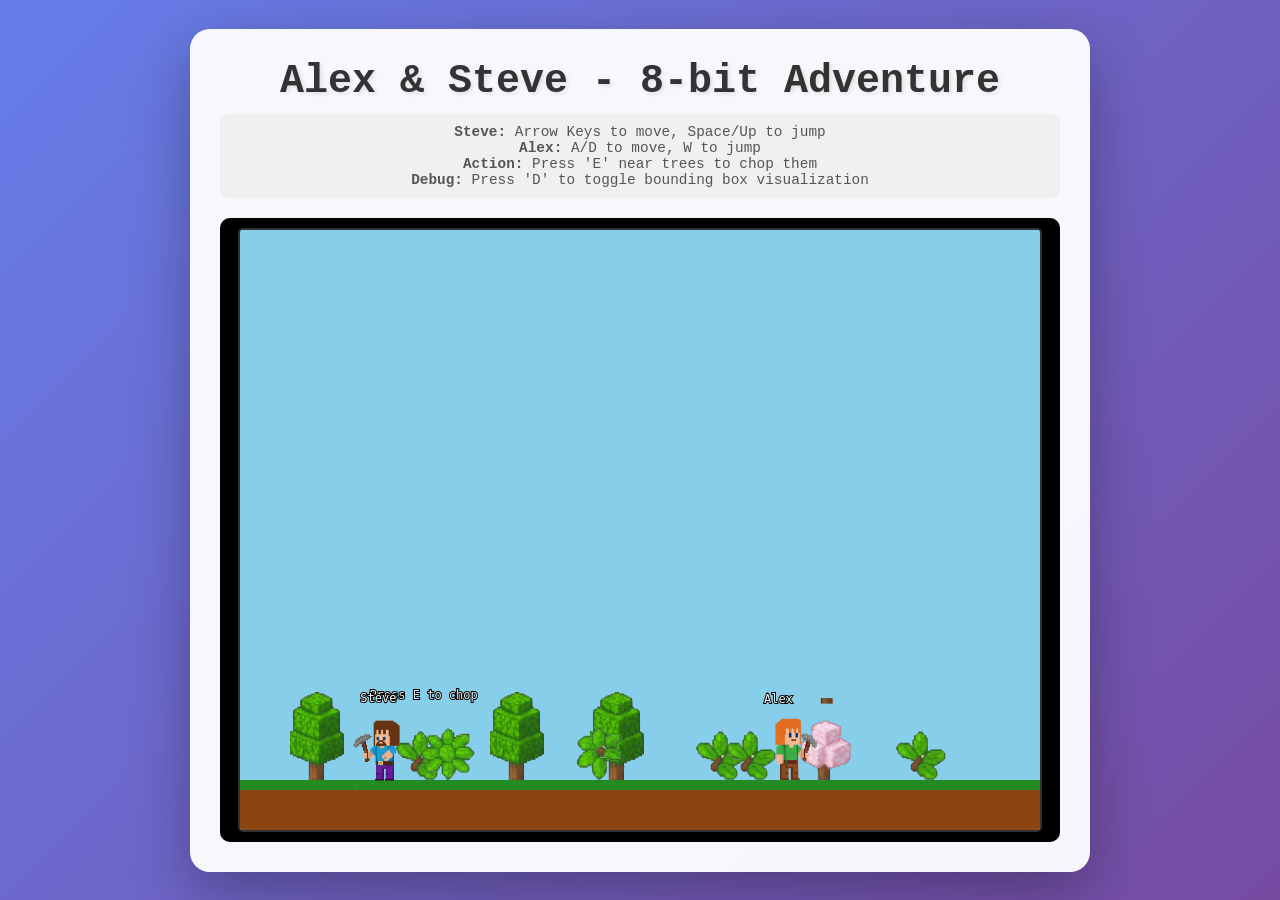
==== index.html @ bdf014c3 "Initial commit: 8-bit adventure game with tree chopping and particle effects" ====
<!DOCTYPE html>
<html lang="en">
<head>
    <meta charset="UTF-8">
    <meta name="viewport" content="width=device-width, initial-scale=1.0">
    <title>Alex & Steve - 8-bit Game</title>
    <link rel="stylesheet" href="style.css">
</head>
<body>
    <div class="container">
        <header>
            <h1>Alex & Steve - 8-bit Adventure</h1>
            <div class="controls-info">
                <p><strong>Steve:</strong> Arrow Keys to move, Space/Up to jump</p>
                <p><strong>Alex:</strong> A/D to move, W to jump</p>
                <p><strong>Action:</strong> Press 'E' near trees to chop them</p>
                <p><strong>Debug:</strong> Press 'D' to toggle bounding box visualization</p>
            </div>
        </header>
        <div class="game-wrapper">
            <canvas id="gameCanvas" width="800" height="600"></canvas>
        </div>
        <div class="loading" id="loading">
            <p>Loading sprite sheets...</p>
        </div>
    </div>
    <script src="game.js"></script>
</body>
</html>
---- style.css ----
* {
    margin: 0;
    padding: 0;
    box-sizing: border-box;
}

body {
    font-family: 'Courier New', monospace;
    background: linear-gradient(135deg, #667eea 0%, #764ba2 100%);
    min-height: 100vh;
    display: flex;
    justify-content: center;
    align-items: center;
    padding: 20px;
}

.container {
    background: rgba(255, 255, 255, 0.95);
    border-radius: 20px;
    box-shadow: 0 20px 60px rgba(0, 0, 0, 0.3);
    padding: 30px;
    max-width: 900px;
    width: 100%;
}

header {
    text-align: center;
    margin-bottom: 20px;
}

h1 {
    color: #333;
    font-size: 2.5em;
    margin-bottom: 10px;
    text-shadow: 2px 2px 4px rgba(0, 0, 0, 0.1);
}

.controls-info {
    background: #f0f0f0;
    padding: 10px;
    border-radius: 8px;
    margin-top: 10px;
}

.controls-info p {
    color: #555;
    font-size: 0.9em;
}

.game-wrapper {
    display: flex;
    justify-content: center;
    background: #000;
    border-radius: 10px;
    padding: 10px;
    box-shadow: inset 0 0 20px rgba(0, 0, 0, 0.5);
}

#gameCanvas {
    display: block;
    border: 2px solid #333;
    border-radius: 5px;
    background: #87CEEB;
    image-rendering: pixelated;
    image-rendering: -moz-crisp-edges;
    image-rendering: crisp-edges;
}

.loading {
    text-align: center;
    margin-top: 20px;
    color: #666;
    font-size: 1.1em;
}

.loading.hidden {
    display: none;
}
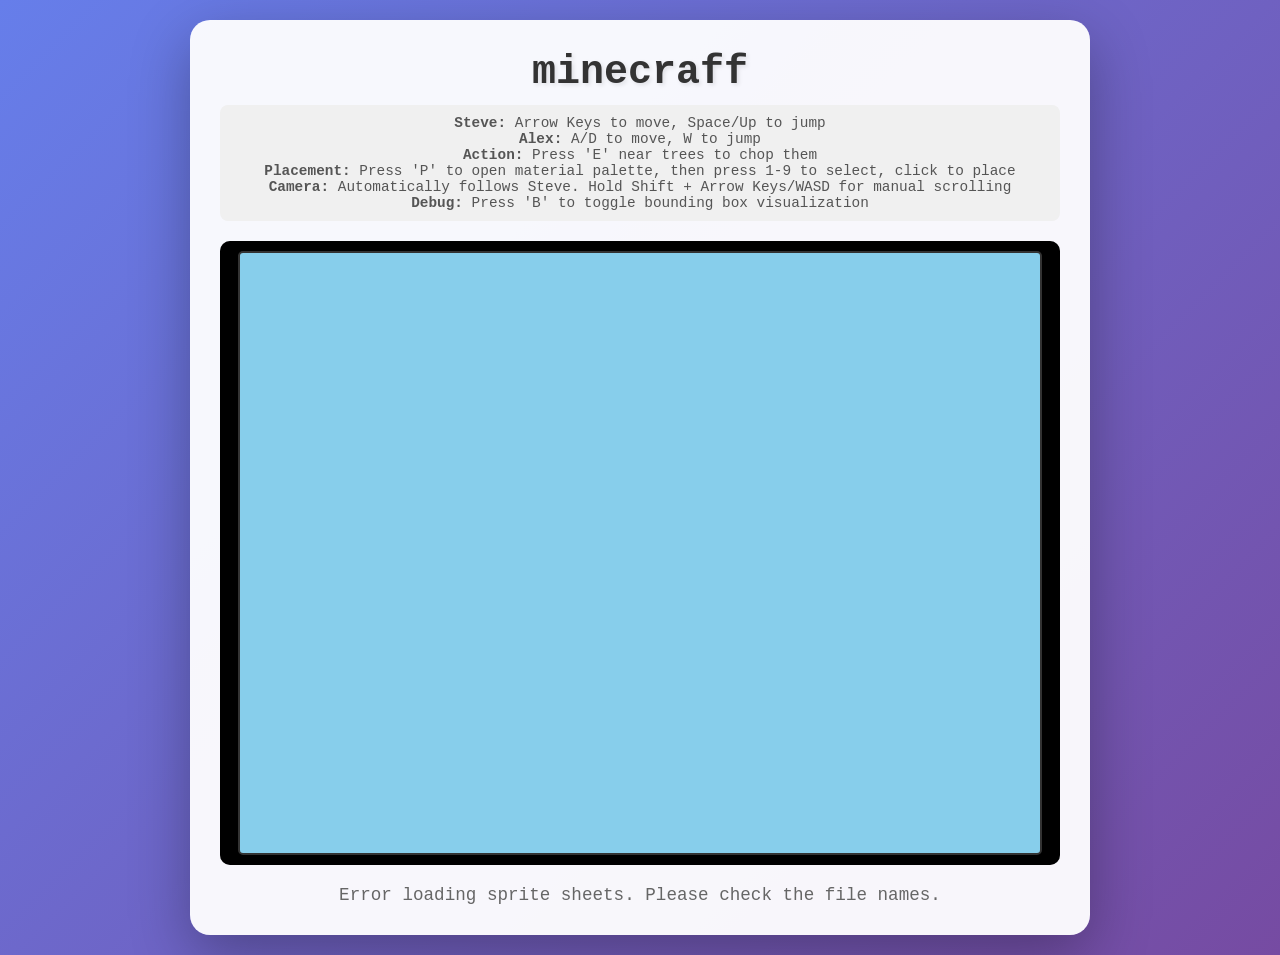
==== commit 1fca7101: "chore: sync working game.js baseline into feature branch" ====
--- a/index.html
+++ b/index.html
@@ -3,18 +3,20 @@
 <head>
     <meta charset="UTF-8">
     <meta name="viewport" content="width=device-width, initial-scale=1.0">
-    <title>Alex & Steve - 8-bit Game</title>
+    <title>minecraff</title>
     <link rel="stylesheet" href="style.css">
 </head>
 <body>
     <div class="container">
         <header>
-            <h1>Alex & Steve - 8-bit Adventure</h1>
+            <h1>minecraff</h1>
             <div class="controls-info">
                 <p><strong>Steve:</strong> Arrow Keys to move, Space/Up to jump</p>
                 <p><strong>Alex:</strong> A/D to move, W to jump</p>
                 <p><strong>Action:</strong> Press 'E' near trees to chop them</p>
-                <p><strong>Debug:</strong> Press 'D' to toggle bounding box visualization</p>
+                <p><strong>Placement:</strong> Press 'P' to open material palette, then press 1-9 to select, click to place</p>
+                <p><strong>Camera:</strong> Automatically follows Steve. Hold Shift + Arrow Keys/WASD for manual scrolling</p>
+                <p><strong>Debug:</strong> Press 'B' to toggle bounding box visualization</p>
             </div>
         </header>
         <div class="game-wrapper">
--- a/style.css
+++ b/style.css
@@ -77,3 +77,6 @@
     display: none;
 }
 
+
+
+
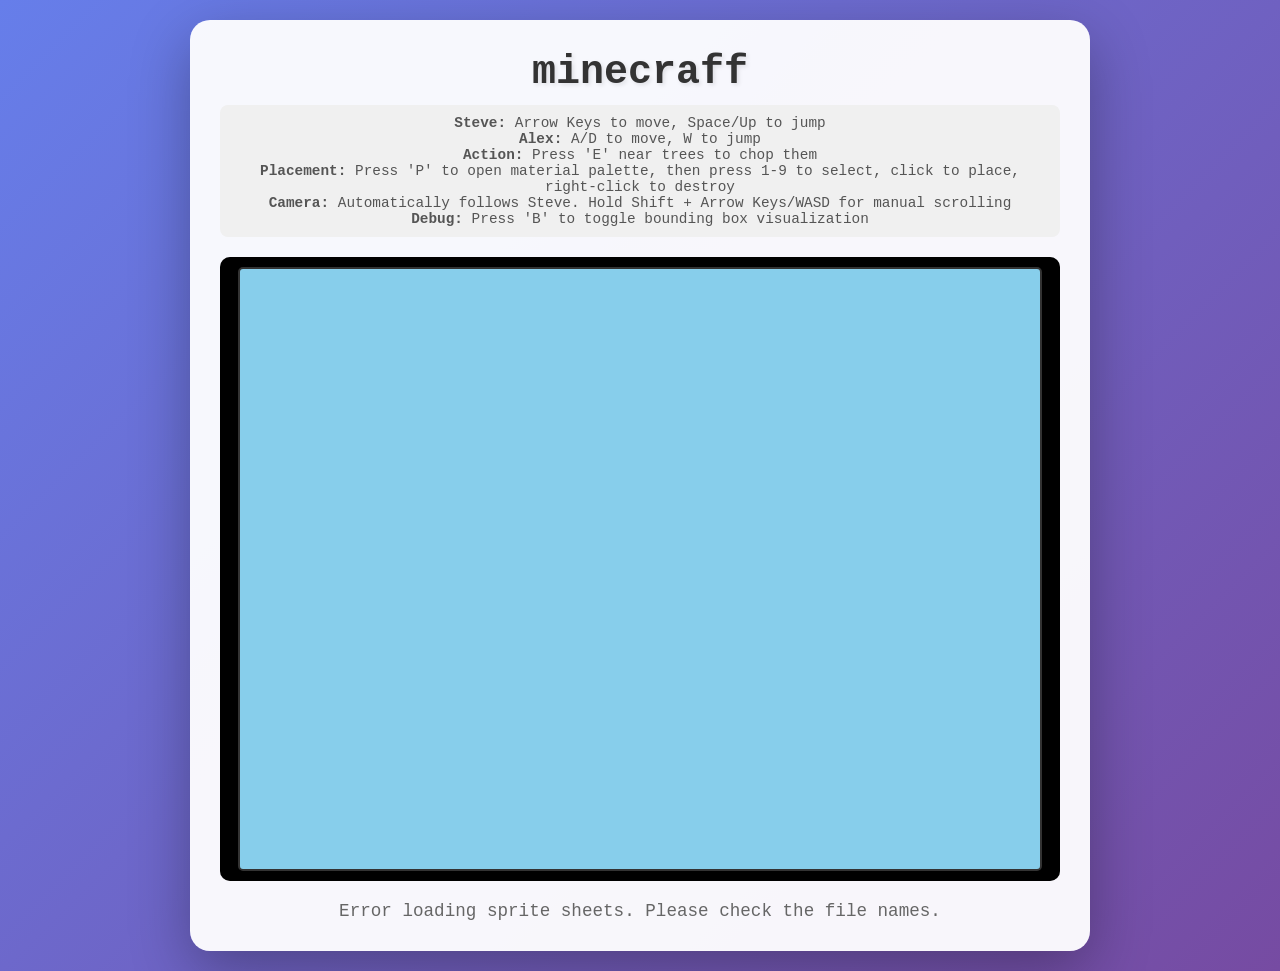
==== commit e7ad4a8f: "feat: right-click to destroy placed tiles and return material to inventory" ====
--- a/index.html
+++ b/index.html
@@ -14,7 +14,7 @@
                 <p><strong>Steve:</strong> Arrow Keys to move, Space/Up to jump</p>
                 <p><strong>Alex:</strong> A/D to move, W to jump</p>
                 <p><strong>Action:</strong> Press 'E' near trees to chop them</p>
-                <p><strong>Placement:</strong> Press 'P' to open material palette, then press 1-9 to select, click to place</p>
+                <p><strong>Placement:</strong> Press 'P' to open material palette, then press 1-9 to select, click to place, right-click to destroy</p>
                 <p><strong>Camera:</strong> Automatically follows Steve. Hold Shift + Arrow Keys/WASD for manual scrolling</p>
                 <p><strong>Debug:</strong> Press 'B' to toggle bounding box visualization</p>
             </div>
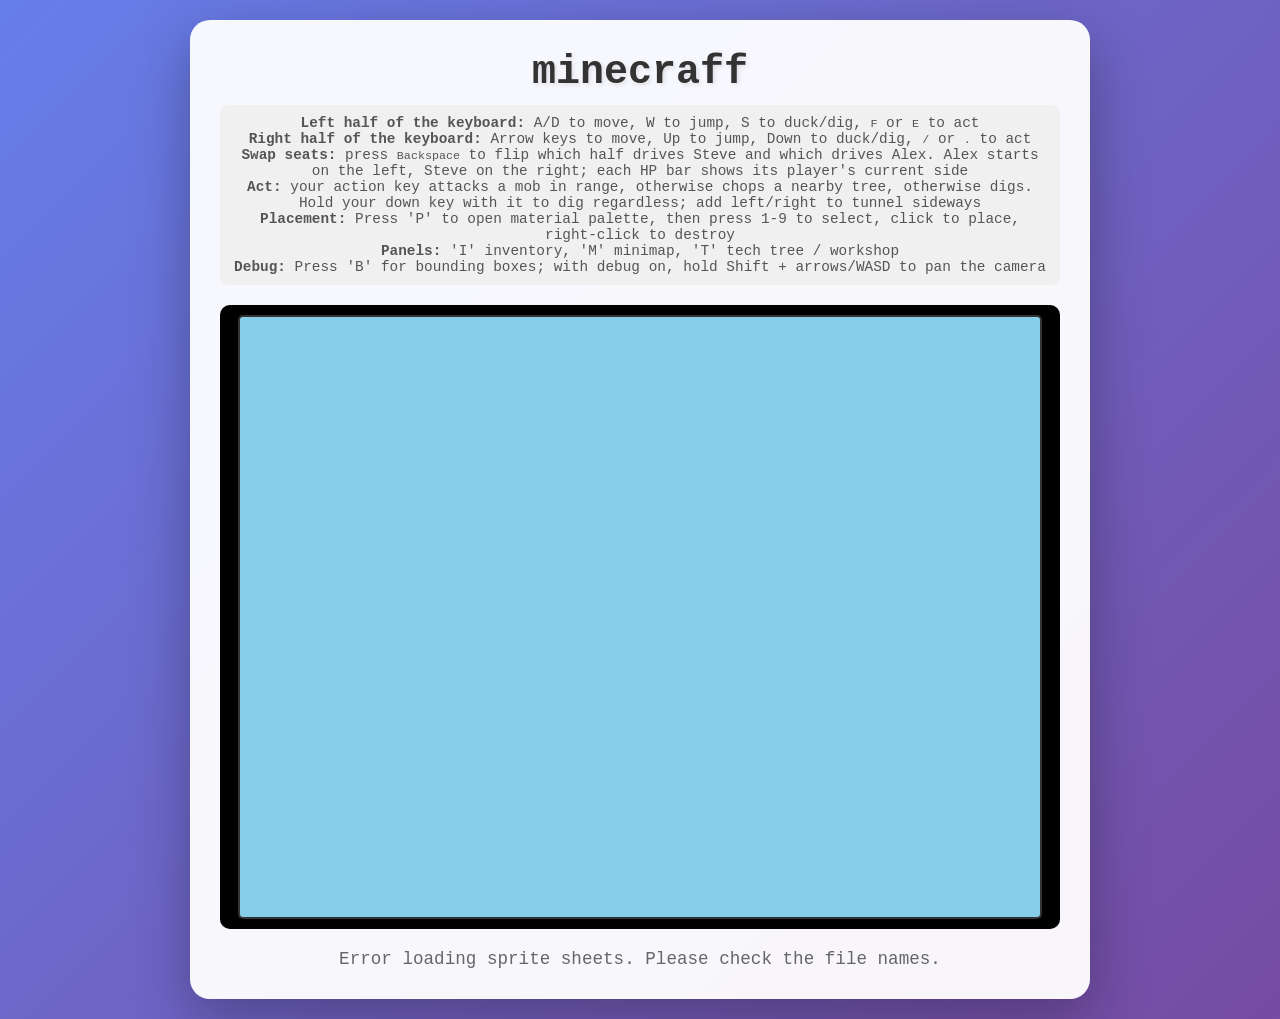
==== commit 446904d4: "feat: two-player couch co-op — parity, split screen, minimap, tech tree Steve and Alex are now equal" ====
--- a/index.html
+++ b/index.html
@@ -11,12 +11,13 @@
         <header>
             <h1>minecraff</h1>
             <div class="controls-info">
-                <p><strong>Steve:</strong> Arrow Keys to move, Space/Up to jump</p>
-                <p><strong>Alex:</strong> A/D to move, W to jump</p>
-                <p><strong>Action:</strong> Press 'E' near trees to chop them</p>
+                <p><strong>Left half of the keyboard:</strong> A/D to move, W to jump, S to duck/dig, <kbd>F</kbd> or <kbd>E</kbd> to act</p>
+                <p><strong>Right half of the keyboard:</strong> Arrow keys to move, Up to jump, Down to duck/dig, <kbd>/</kbd> or <kbd>.</kbd> to act</p>
+                <p><strong>Swap seats:</strong> press <kbd>Backspace</kbd> to flip which half drives Steve and which drives Alex. Alex starts on the left, Steve on the right; each HP bar shows its player's current side</p>
+                <p><strong>Act:</strong> your action key attacks a mob in range, otherwise chops a nearby tree, otherwise digs. Hold your down key with it to dig regardless; add left/right to tunnel sideways</p>
                 <p><strong>Placement:</strong> Press 'P' to open material palette, then press 1-9 to select, click to place, right-click to destroy</p>
-                <p><strong>Camera:</strong> Automatically follows Steve. Hold Shift + Arrow Keys/WASD for manual scrolling</p>
-                <p><strong>Debug:</strong> Press 'B' to toggle bounding box visualization</p>
+                <p><strong>Panels:</strong> 'I' inventory, 'M' minimap, 'T' tech tree / workshop</p>
+                <p><strong>Debug:</strong> Press 'B' for bounding boxes; with debug on, hold Shift + arrows/WASD to pan the camera</p>
             </div>
         </header>
         <div class="game-wrapper">
@@ -27,6 +28,9 @@
         </div>
     </div>
     <script src="game.js"></script>
+    <script src="coop.js"></script>
+    <script src="minimap.js"></script>
+    <script src="techtree.js"></script>
 </body>
 </html>
 
